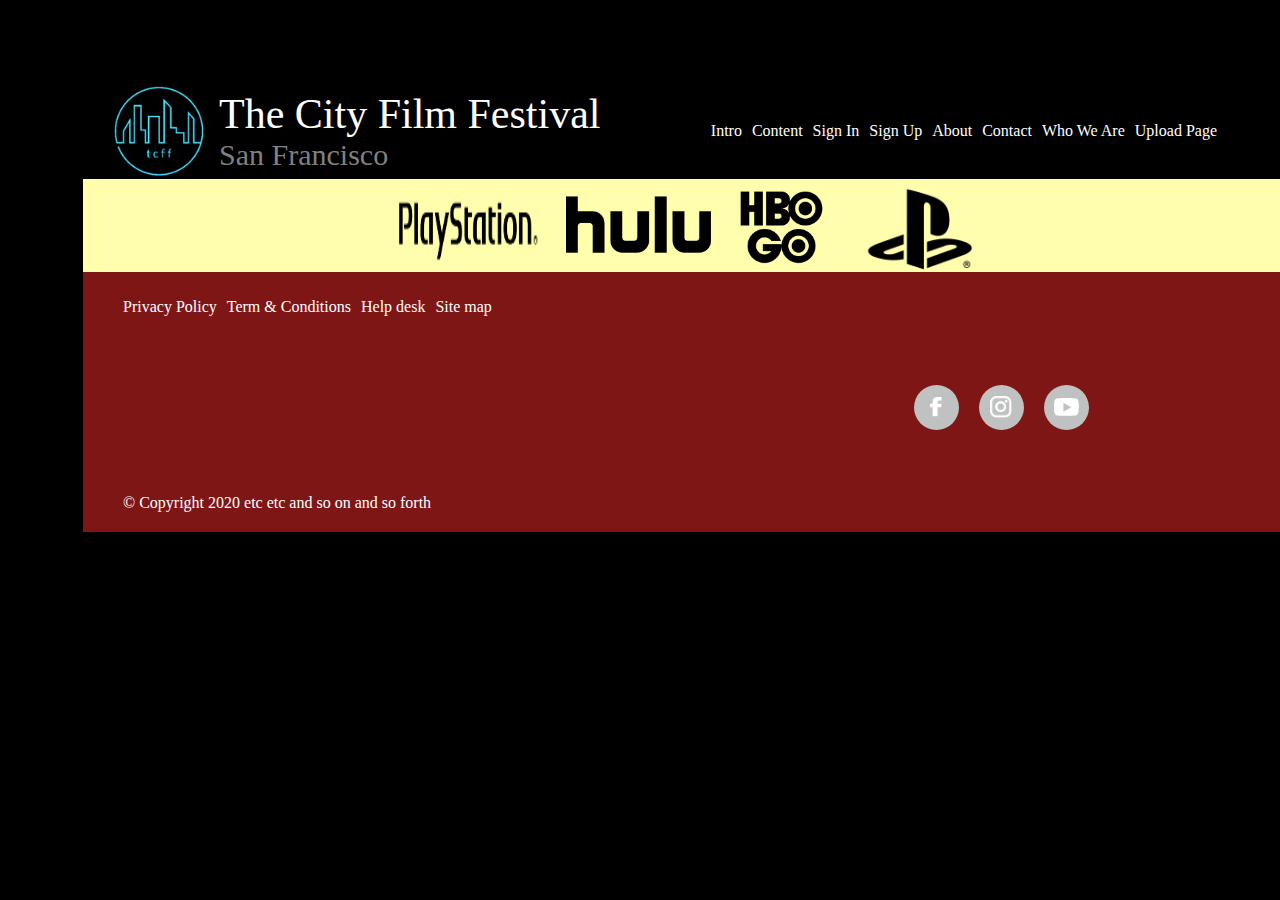
==== about/index.html @ c08c1668 "fix page content" ====
<!DOCTYPE html>
<html lang="en">
  <head>
    <meta charset="UTF-8" />
    <meta name="viewport" content="width=device-width, initial-scale=1.0" />
    <title>Simple Router Example</title>
    <link rel="stylesheet" href="styles.css" />
  </head>
  <body>
    <div class="header">
      <img src="../img/logo.png" alt="" class="header__logo" />
      <div class="header__title">
        <span class="header__title--above">The City Film Festival</span>
        <span class="header__title--under">San Francisco</span>
      </div>
      <div class="menu">
        <nav>
          <ul>
            <li><a href="/index.html">Intro</a></li>
            <li><a href="/content/index.html">Content</a></li>
            <li><a href="/">Sign In</a></li>
            <li><a href="/">Sign Up</a></li>
            <li><a href="/about/index.html">About</a></li>
            <li><a href="/">Contact</a></li>
            <li><a href="/">Who We Are</a></li>
            <li><a href="/">Upload Page</a></li>
          </ul>
        </nav>
      </div>
    </div>

    <div id="content"></div>

    <div class="logos">
      <img src="../img/logo 1.png" alt="" class="logo1" />
      <img src="../img/logo 3.png" alt="" class="logo3" />
      <img src="../img/logo 4.png" alt="" class="logo4" />
      <img src="../img/logo 2.png" alt="" class="logo2" />
    </div>
    <div class="footer">
      <div class="footer__left">
        <div class="menu">
          <nav>
            <ul>
              <li><a href="#home">Privacy Policy</a></li>
              <li><a href="#content">Term & Conditions</a></li>
              <li><a href="#contact">Help desk</a></li>
              <li><a href="#contact">Site map</a></li>
            </ul>
          </nav>
        </div>
        <div class="copy-right">
          © Copyright 2020 etc etc and so on and so forth
        </div>
      </div>
      <div class="footer__right">
        <div class="footer__icon">
          <img src="../img/Facebook.png" alt="" class="fb" />
        </div>
        <div class="footer__icon">
          <img src="../img/Instagram.png" alt="" class="ig" />
        </div>
        <div class="footer__icon">
          <img src="../img/Youtube.png" alt="" class="yt" />
        </div>
      </div>
    </div>
    <script src="script.js"></script>
  </body>
</html>
---- about/styles.css ----
@font-face {
    font-family: 'American Captain';
    src: url('./font/american-captain-font/AmericanCaptain-MdEY.otf') format('truetype');
}

@font-face {
    font-family: 'FTY SKRADJHUWN NCV 1';
    src: url('./font/fty-font/FtySkradjhuwnNcv1-6dmo.ttf') format('truetype');
}

/* layout */

body { 
    background-color: black;
    font-family: American Captain;
    color: white;
    padding: 75px;
}

.header {
    display: flex;
    align-items: center;
    gap: 6px;
    width: 100%;
    padding-left: 20px;
}

#content {
    width: 100%;
}

.header__logo {
    width: 110px;
    height: 96px;
}

.header__title {
     display: flex; 
     flex-direction: column;   
}

.header__title--above {
  font-size: 42px;
}

.header__title--under {
    font-size: 30px;
    color: #808080;
}

.menu {
    margin-left: auto;
}

.menu nav ul {
    display: flex;
    gap: 10px;
    list-style: none;
}

.menu nav li a:-webkit-any-link {
    text-decoration: none;
    color: white;
}

.logos {
    background-color: #FFFEAD;
    display: flex;
    gap: 25px;
    justify-content: center;
    align-items: center;
    width: calc(100% + 110px);
}

.logos .logo1 {
    width: 201px;
    height: 69px;
}

.logos .logo3 {
    width: 148px;
    height: 82px;
}

.logos .logo1 {
    width: 85px;
    height: 79px;
}

.logos .logo1 {
    width: 148px;
    height: 93px;
}

.footer {
    background : #7E1616;
    height: 250px;
    padding-top: 10px;
    display: flex;
    width: calc(100% + 110px);
    justify-content: space-between;
}

.footer .footer__left {
    display: flex;
    flex-direction: column;
    justify-content: space-between;
    height: 100%;
}

.footer .footer__left .menu {
    width: 100%;
    margin-left: unset;
}

.footer .footer__left .copy-right {
    margin: 0 0 20px 40px;
}

.footer .footer__right {
    display: flex;
    justify-content: center;
    align-items: center;
    width: 50%;
    gap: 20px;
   
}

.footer .footer__right .footer__icon {
    background-color: #C0C1C1;
    padding: 10px;
    border-radius: 50%;
    width: 25px;
    height: 25px;
    display: flex;
    justify-content: center;
    align-items: center;
    cursor: pointer;
}

.footer .footer__right .footer__icon .fb {
    width: 12px;
    height: 20px;
}

.footer .footer__right .footer__icon .ig {
    width: 22px;
    height: 22px;
}

.footer .footer__right .footer__icon .yt {
    width: 27px;
    height: 18px;
}

/* about */
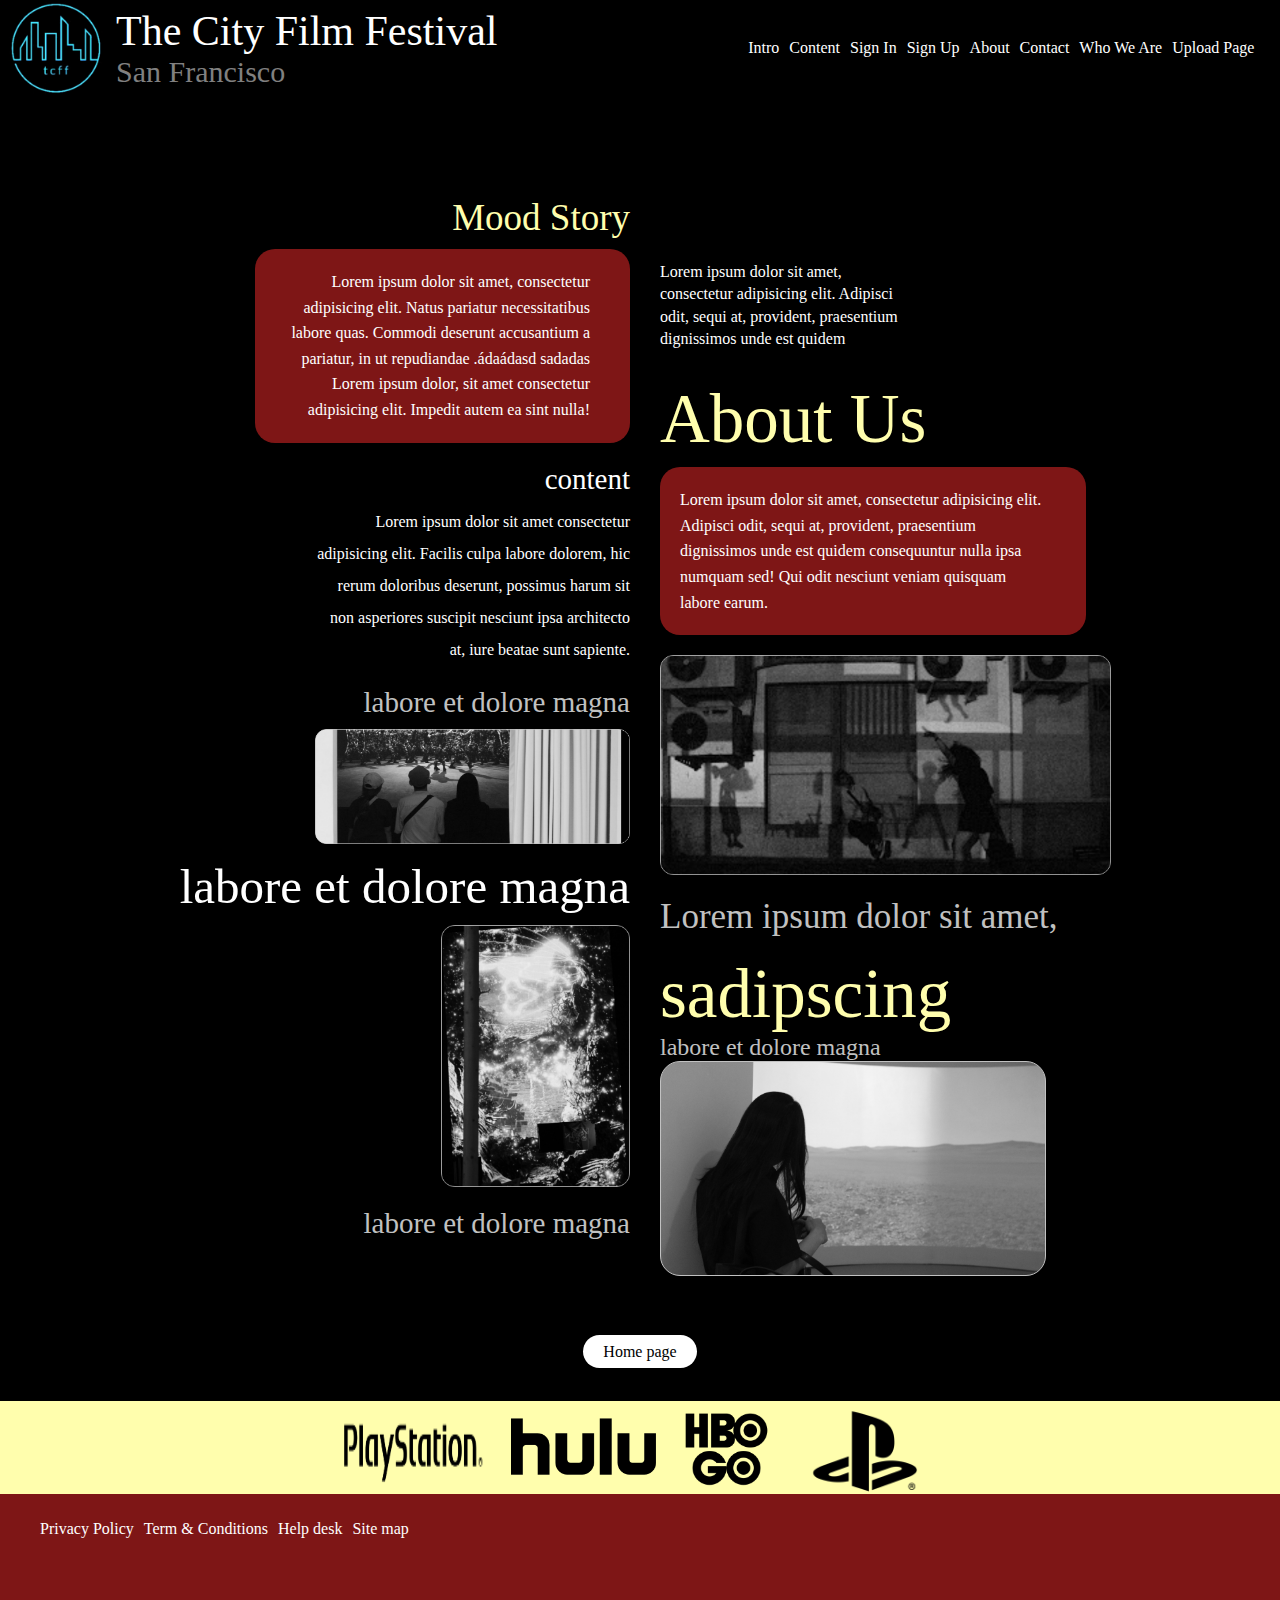
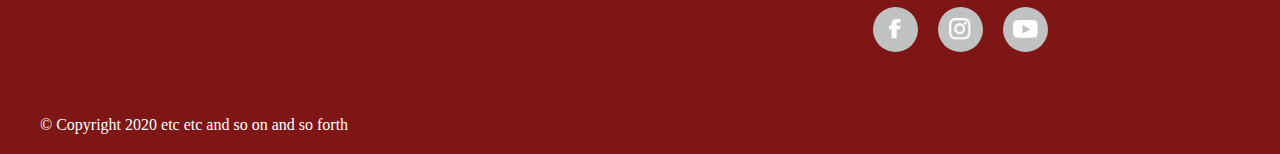
==== commit cb42a716: "done page about" ====
--- a/about/index.html
+++ b/about/index.html
@@ -29,7 +29,79 @@
       </div>
     </div>
 
-    <div id="content"></div>
+    <div id="content">
+      <div class="about__container">
+        <div class="left__container">
+          <div class="mood-story">
+            <div class="mood-story__header">Mood Story</div>
+            <div class="mood-story__content">
+              Lorem ipsum dolor sit amet, consectetur adipisicing elit. Natus
+              pariatur necessitatibus labore quas. Commodi deserunt accusantium
+              a pariatur, in ut repudiandae .ádaádasd sadadas Lorem ipsum dolor,
+              sit amet consectetur adipisicing elit. Impedit autem ea sint
+              nulla!
+            </div>
+          </div>
+          <div class="content__container">
+            <div class="content__container--header">content</div>
+            <div class="content__container--content">
+              Lorem ipsum dolor sit amet consectetur adipisicing elit. Facilis
+              culpa labore dolorem, hic rerum doloribus deserunt, possimus harum
+              sit non asperiores suscipit nesciunt ipsa architecto at, iure
+              beatae sunt sapiente.
+            </div>
+          </div>
+          <div class="left__3">
+            <div class="left__3--header">labore et dolore magna</div>
+            <div class="left__3--content">
+              <img src="../img/about 1.png" alt="" />
+            </div>
+          </div>
+          <div class="left__4">
+            <div class="left__4--header">labore et dolore magna</div>
+            <div class="left__4--content">
+              <img src="../img/about 2.png" alt="" />
+              <span>labore et dolore magna</span>
+            </div>
+          </div>
+        </div>
+        <div class="right__container">
+          <div class="right__1">
+            <div class="right__1--content">
+              Lorem ipsum dolor sit amet, consectetur adipisicing elit. Adipisci
+              odit, sequi at, provident, praesentium dignissimos unde est quidem
+            </div>
+          </div>
+          <div class="right__2">
+            <div class="right__2--header">About Us</div>
+            <div class="right__2--content">
+              Lorem ipsum dolor sit amet, consectetur adipisicing elit. Adipisci
+              odit, sequi at, provident, praesentium dignissimos unde est quidem
+              consequuntur nulla ipsa numquam sed! Qui odit nesciunt veniam
+              quisquam labore earum.
+            </div>
+          </div>
+          <div class="right__3">
+            <div class="right__3--header">
+              <img src="../img/about 3.png" alt="" />
+            </div>
+            <div class="right__3--content">Lorem ipsum dolor sit amet,</div>
+          </div>
+          <div class="right__4">
+            <div class="right__4--header">
+              <div class="header">sadipscing</div>
+              <div class="content">labore et dolore magna</div>
+            </div>
+            <div class="right__4--content">
+              <img src="../img/about 4.png" alt="" />
+            </div>
+          </div>
+        </div>
+      </div>
+      <div class="about__btn" onclick="navigateHomePage()">
+        <span>Home page</span>
+      </div>
+    </div>
 
     <div class="logos">
       <img src="../img/logo 1.png" alt="" class="logo1" />
--- a/about/styles.css
+++ b/about/styles.css
@@ -14,15 +14,14 @@
     background-color: black;
     font-family: American Captain;
     color: white;
-    padding: 75px;
+    margin: 0;
 }
 
 .header {
     display: flex;
     align-items: center;
     gap: 6px;
-    width: 100%;
-    padding-left: 20px;
+    width: 98%;
 }
 
 #content {
@@ -69,7 +68,7 @@
     gap: 25px;
     justify-content: center;
     align-items: center;
-    width: calc(100% + 110px);
+    width: 100%;
 }
 
 .logos .logo1 {
@@ -97,7 +96,7 @@
     height: 250px;
     padding-top: 10px;
     display: flex;
-    width: calc(100% + 110px);
+    width: 100%;
     justify-content: space-between;
 }
 
@@ -153,4 +152,216 @@
     height: 18px;
 }
 
-/* about */+/* about page */
+/* left */
+.about__container {
+    margin-top: 100px;
+    margin-bottom: 40px;
+    font-family: 'FTY SKRADJHUWN NCV 1';
+    width: 100%;
+    display: flex;
+    gap: 20px;
+}
+
+.about__container img {
+    filter : grayscale(100%)
+}
+.left__container {
+    width: 50%;
+}
+
+.mood-story {
+    width: 100%;
+    display: flex;
+    flex-direction: column;
+    align-items: flex-end;
+    margin-bottom: 20px;
+}
+
+.mood-story__header {
+    font-size: 37px;
+    color: #FFFEAD;
+    margin-bottom: 10px;
+}
+
+.mood-story__content {
+    width: 50%;
+    text-align: right;
+    background: #7E1616;
+    border-radius: 20px;
+    padding: 20px 40px 20px 20px;
+    line-height: 1.6;
+    font-size: 16px;
+}
+
+.content__container {
+    width: 100%;
+    display: flex;
+    flex-direction: column;
+    align-items: flex-end;
+}
+
+.content__container--header {
+    font-size: 29px;
+    margin-bottom: 10px;
+}
+
+.content__container--content {
+    width: 50%;
+    text-align: right;
+    border-radius: 20px;
+    padding: 0px 0px 20px 20px;
+    line-height: 2;
+    font-size: 16px;
+}
+
+.left__3 {
+    width: 100%;
+    display: flex;
+    flex-direction: column;
+    align-items: flex-end;
+    gap: 10px;
+    margin-bottom: 10px;
+}
+
+.left__3--header {
+    width: 100%;
+    display: flex;
+    flex-direction: column;
+    align-items: flex-end;
+    font-size: 29px;
+    color: #C0C1C1;
+}
+
+.left__3--content {
+    width: 50%; 
+    max-height: 150px;
+}
+
+.left__3--content img {
+    width: 100%; /* Đảm bảo ảnh kích thước toàn bộ khung */
+}
+
+.left__4 {
+    width: 100%;
+    display: flex;
+    flex-direction: column;
+    align-items: flex-end;
+    gap: 10px;
+}
+
+.left__4--header {
+    width: 100%;
+    display: flex;
+    flex-direction: column;
+    align-items: flex-end;
+    font-size: 49px;
+}
+
+.left__4--content {
+    width: 60%; 
+    display: flex;
+    flex-direction: column;
+    gap: 20px;
+    align-items: flex-end;
+    font-size: 29px;
+    color: #C0C1C1;
+}
+
+.left__4--content img {
+    width: 50%;
+    font-size: 29px;
+}
+
+
+
+/* right */
+.right__container {
+    width: 50%;
+}
+
+.right__1 {
+    width: 40%;
+    padding: 10px;
+    margin-top: 55px;
+    line-height: 1.4;
+}
+
+.right__2 {
+    padding: 10px;
+    line-height: 1.4;
+    margin-bottom: 10px;
+}
+
+.right__2--header {
+    font-size: 69px;
+    color: #FFFEAD;
+}
+
+.right__2--content {
+    width: 60%;
+    background: #7E1616;
+    border-radius: 20px;
+    padding: 20px 40px 20px 20px;
+    line-height: 1.6;
+}
+
+.right__3 {
+    padding-left: 10px;
+    margin-top: 10px;
+}
+
+.right__3--header img {
+    font-size: 69px;
+    max-width: 625px;
+    margin-bottom: 10px;
+    max-height: 220px;
+}
+
+.right__3--content {
+    border-radius: 20px;
+    line-height: 1.6;
+    font-size: 35px;
+    color: #C0C1C1;
+}
+
+.right__4 {
+    padding: 10px;
+}
+
+.right__4--header .header {
+    font-size: 69px;
+    max-width: 625px;
+    max-height: 250px;
+}
+
+.right__4--header .header {
+    font-size: 69px;
+    color: #FFFEAD;
+}
+
+.right__4--header .content {
+    font-size: 24px;
+    color: #C0C1C1;
+}
+
+.right__4--content {
+    border-radius: 20px;
+    line-height: 1.6;
+    font-size: 35px;
+    color: #C0C1C1;
+}
+
+.about__btn {
+    margin-bottom:40px;
+    text-align: center;
+    cursor: pointer;
+}
+
+.about__btn span {
+    width: 200px;
+    background: white;
+    color: black;
+    padding: 8px 20px;
+    border-radius: 20px;
+}